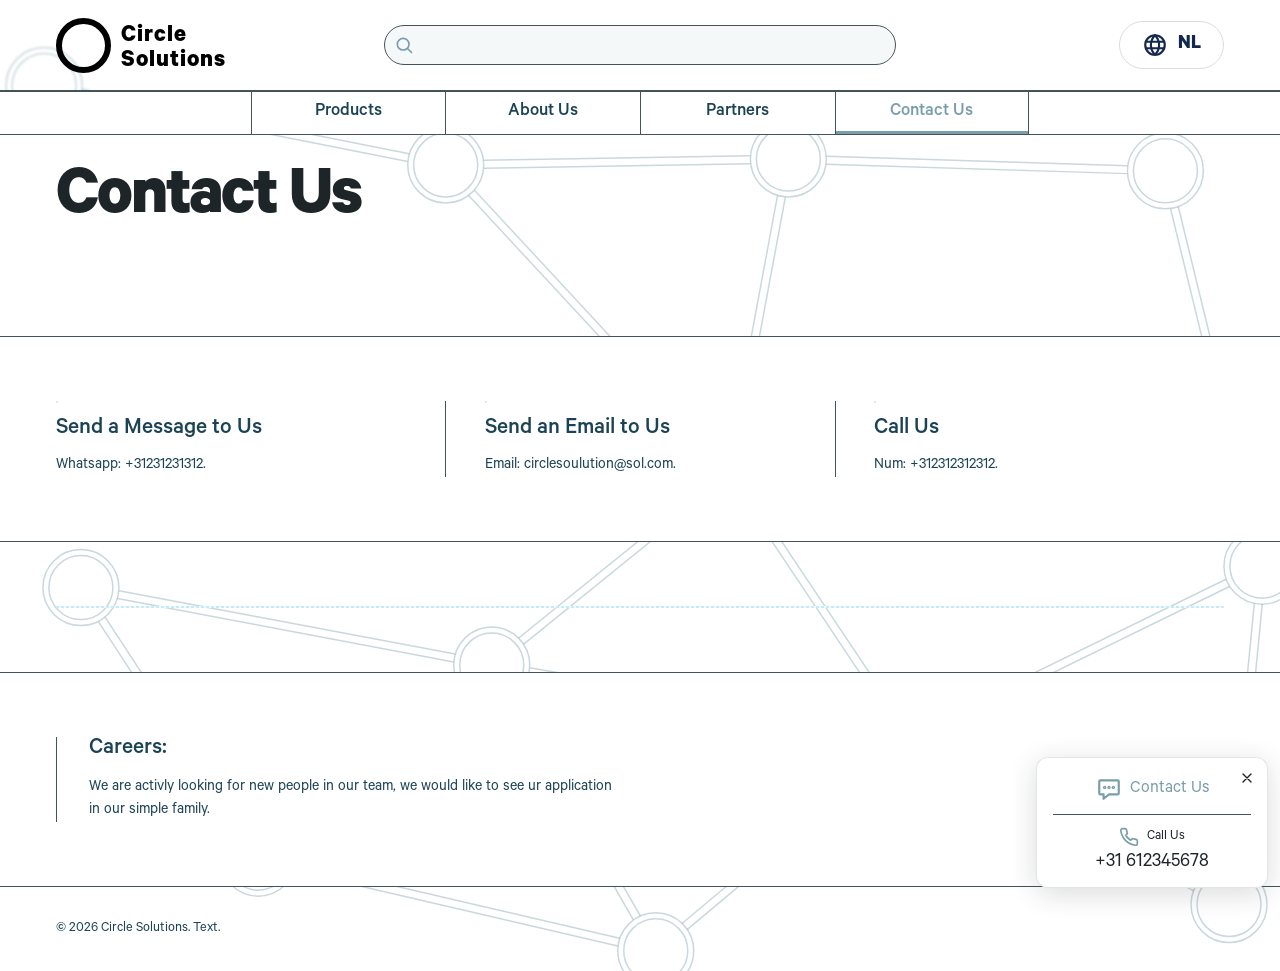
==== contact.html @ 810ad485 "all" ====
<!DOCTYPE html>
<html lang="ru">
<head>
    <meta charset="UTF-8">
    <meta name="viewport" content="width=device-width, initial-scale=1.0">

    <title>Contact Us — Circle Solutions</title>
    <meta name="description" content="Contact Circle Solutions">

    <link rel="icon" href="material/logo/circle.png">
    <link rel="stylesheet" href="style.css">
</head>

<body class="page">
    <canvas id="bg-canvas" class="bg-canvas"></canvas>
    
    <header class="header">

        <div class="container header-container">
            <a href="index.html" class="logo">
                <div class="logo-mark"></div>
                <div class="text-logo">
                    <span>Circle</span>
                    <span>Solutions</span>
                </div>
                <span class="text-logo-short">CS</span>
            </a>
            <form class="search" role="search" action="#" method="get">
                <input type="search" name="q" class="search__input">
                <button type="submit" class="search__btn" aria-label="Search">
                    <svg viewBox="0 0 24 24" fill="none" stroke="currentColor" stroke-width="2" stroke-linecap="round" stroke-linejoin="round" aria-hidden="true">
                        <circle cx="11" cy="11" r="7"></circle>
                        <line x1="16.5" y1="16.5" x2="21" y2="21"></line>
                    </svg>
                </button>
            </form>
            <div class="settings">
                <a href="#" class="lang-btn" aria-label="Language">
                    <svg viewBox="0 0 24 24" fill="none" stroke="currentColor" stroke-width="2" stroke-linecap="round" stroke-linejoin="round" aria-hidden="true">
                        <circle cx="12" cy="12" r="9"></circle>
                        <path d="M3.6 9h16.8M3.6 15h16.8"></path>
                        <path d="M12 3c2.5 2.6 3.8 5.6 3.8 9s-1.3 6.4-3.8 9c-2.5-2.6-3.8-5.6-3.8-9S9.5 5.6 12 3z"></path>
                    </svg>
                    <span>NL</span>
                </a>
            </div>
        </div>

        <hr class="header-line">

        <div class="nav-bar">
            <div class="container nav-container">
                <nav class="nav" id="nav">
                    <a href="products.html" class="is-current" aria-current="page"><span>Products</span></a>
                    <a href="information.html"><span>About Us</span></a>
                    <a href="index.html#reviews"><span>Partners</span></a>
                    <a href="contact.html"><span>Contact Us</span></a>
                </nav>
            </div>
        </div>
    </header>



    <main class="main">

        <section class="band band--title">
            <div class="container">
                <h1>Contact Us</h1>
            </div>
        </section>


        <section class="band contact-us">
            <div class="container contact-grid">

                <a href="#message" class="contact-card">
                    <div class="slot slot--icon"></div>
                    <h2>Send a Message to Us</h2>
                    <p>Whatsapp: +31231231312.</p>
                </a>

                <a href="mailto:info@circlesolutions.com" class="contact-card">
                    <div class="slot slot--icon"></div>
                    <h2>Send an Email to Us</h2>
                    <p>Email: circlesoulution@sol.com.</p>
                </a>

                <a href="tel:+310000000000" class="contact-card">
                    <div class="slot slot--icon"></div>
                    <h2>Call Us</h2>
                    <p>Num: +312312312312.</p>
                </a>

            </div>
        </section>



        <section class="band" id="message">
            <div class="container">
                <div class="slot slot--wide" data-label="Место под контент (форма / карта / баннер)"></div>
            </div>
        </section>


        <section class="band careers">
            <div class="container info-grid">

                <div class="info-col">
                    <h2>Careers:</h2>
                    <p>We are activly looking for new people in our team, we would like to see ur application in our simple family.</p>
                </div>

            </div>
        </section>

    </main>



    <footer class="footer">
        <div class="container">
            <p>© 2026 Circle Solutions. Text.</p>
        </div>
    </footer>

    <script src="script.js"></script>

</body>
</html>
---- style.css ----
@font-face {
    font-family: "Calibre";
    src: url("material/fonts/Calibre-Regular.otf") format("opentype");
    font-weight: 400;
    font-display: swap;
}

@font-face {
    font-family: "Calibre";
    src: url("material/fonts/Calibre-Medium.otf") format("opentype");
    font-weight: 500;
    font-display: swap;
}

@font-face {
    font-family: "Calibre";
    src: url("material/fonts/Calibre-Bold.otf") format("opentype");
    font-weight: 700;
    font-display: swap;
}




* {
    margin: 0;
    padding: 0;
    box-sizing: border-box;
}

html {
    scroll-behavior: smooth;
    font-size: 16px; 
}

body {
    font-family: "Calibre";
    font-weight: 400;
    background: #ffffff;
    color: #6ca2ae;
    line-height: 1;
    overflow-x: hidden;
}

a {
    color: inherit;
    text-decoration: none;
}




:root {
    --container: 1168px;
    --header-height: 10vh;

    --brand: #C7eaf8;         
    --brand-strong: #799dab;  
    --brand-dark: #1c4354;    
    --ink: #1d2529;        
    --line: #455358;
    --slot-bg: #f4f8f9;       
}




.container {
    width: min(var(--container), calc(100% - 40px));
    margin: 0 auto;
}

.section {
    padding: clamp(40px, 6.5vw, 85px) 0;
}




.header {

    width: 100%;
    height: var(--header-height);

    z-index: 100;

    border-bottom: 1px solid var(--border);

    backdrop-filter: blur(1px);
}

.header-line {
    border: none;
    height: 1.5px;
    background-color: #455358;
    width: 100%;
    
}

.header-container {
    height: 100%;
    width: min(var(--container), calc(100% - 40px));


    display: grid;
    grid-template-columns: 1fr auto 1fr;
    align-items: center;

}

.logo {
    
    display: flex;
    align-items: center;
    gap: 10px;
    justify-self: start;
    font-size: clamp(18px, 2.5vw, 25px);
    font-weight: 800;
    letter-spacing: 1px;
}
.text-logo{
    position: relative;
    display: flex;
    flex-direction: column;
    gap: -10px;.search {
    justify-self: center;
    position: relative;
    width: clamp(160px, 28vw, 360px);
}

.search__input {
    width: 100%;
    height: 40px;
    padding: 0 44px 0 16px;

    font-family: inherit;
    font-size: 1rem;
    color: var(--ink);

    border: 1px solid var(--line);
    border-radius: 999px;
    background: var(--slot-bg);
    outline: none;
    transition: border-color 0.2s, box-shadow 0.2s;
}

.search__input::placeholder {
    color: var(--brand);
}

.search__input:focus {
    border-color: var(--brand-strong);
    box-shadow: 0 0 0 3px rgba(108, 162, 174, 0.25);
}

.search__btn {
    position: absolute;
    top: 0;
    right: 4px;
    width: 40px;
    height: 40px;
    display: grid;
    place-items: center;

    border: none;
    background: transparent;
    color: var(--brand-strong);
    cursor: pointer;
}

.search__btn svg {
    width: 20px;
    height: 20px;
}

@media (max-width: 720px) {
    .header-container {
        grid-template-columns: auto 1fr auto;
        gap: 12px;
    }
    .search {
        width: 100%;
    }
}
    top: 5px; 
    color: #000000;

}
.logo-mark {
    width: clamp(38px, 6vw, 55px);
    height: clamp(38px, 6vw, 55px);
    border-radius: 50%;
    border: 6px solid #000000;
    background-color: transparent;
    box-sizing: border-box;
    flex-shrink: 0; 
}
.text-logo-short{
    display: none;
}
.settings {
    top: 0;                
    justify-self: end;
}

.lang-btn {
    display: flex;
    align-items: center;
    gap: 10px;

    padding: 10px 22px;

    font-size: 1.25rem;
    font-weight: 700;
    color: #14284b;         

    border: 1.5px solid #dcdcdc;
    border-radius: 999px;
    background: #ffffff;


}


.lang-btn svg {
    width: 26px;
    height: 26px;
    flex-shrink: 0;
}

.nav-container {
    display: grid;
    grid-template-columns: repeat(12, minmax(0, 1fr));
}

.nav {
    grid-column: 3 / 11;

    display: grid;
    grid-template-columns: repeat(4, 1fr);

    font-size: clamp(15px, 1.5vw, 19px);
    font-weight: 500;
}

.nav a {
    min-height: 42px;

    display: flex;
    align-items: center;
    justify-content: center;

    padding: 8px 18px;

    color: var(--brand-dark);

    border-left: 1px solid var(--line);
}

.nav a:last-child {
    border-right: 1px solid var(--line);
}

.nav a:hover {
    background: var(--surface-soft);
    color: var(--brand-strong);
}

.nav-bar {
    position: relative;
    background-color:#ffffff;
    width: 100%;
    border-bottom: 1.5px solid var(--line);
}
.search {
    justify-self: center;
    position: relative;
    width: clamp(200px, 40vw, 560px);
}

.search__input {
    width: 100%;
    height: 40px;
    padding: 0 44px 0 16px;

    font-family: inherit;
    font-size: 1rem;
    color: var(--ink);

    border: 1px solid var(--line);
    border-radius: 999px;
    background: var(--slot-bg);
    outline: none;
    transition: border-color 0.2s, box-shadow 0.2s;
}


.search__input:focus {
    border-color: var(--brand-strong);
    box-shadow: 0 0 0 3px rgba(108, 162, 174, 0.25);
}

.search__btn {
    position: absolute;
    top: 0;
    left: 10px;
    width: 40px;
    height: 40px;
    display: flex;
    align-items: center;

    border: none;
    background: transparent;
    color: var(--brand-strong);
    cursor: pointer;
}

.search__btn svg {
    width: 20px;
    height: 20px;
}

@media (max-width: 720px) {
    .header-container {
        grid-template-columns: auto 1fr auto;
        gap: 12px;
    }
    .search {
        width: 100%;
    }
}



.contact-image {
    position: relative;
    top: 1px;
    width: clamp(24px, 4vw, 35px);
}
.menu-image {
    position: relative;
    top: 2px;
    left: 3px;
    width: clamp(20px, 10vw, 45px);
}
.lang-image {
    position: relative;
    width: clamp(24px, 4vw, 35px);
}




@media (max-width: 400px) {

    .text-logo{
        display: none;
    }
    .text-logo-short{
        display: flex;
    }
}





h1 {
    font-weight: 700;
    color: var(--ink);
}
h2 {
    font-weight: 500;
    color: var(--brand-dark);
}

p {
    font-size: 1rem;
    line-height: 1.4;
    color: var(--brand-dark);
    max-width: 62ch;
}



.slot {
    position: relative;
    overflow: hidden;

    border: 1px dashed var(--brand);
    border-radius: 10px;
    background-color: var(--slot-bg);

}

.slot > img {
    position: absolute;
    inset: 0;
    width: 100%;
    height: 100%;
    object-fit: cover;
    display: block;
}




.slot--media {
    aspect-ratio: 4 / 3;
}






.call-widget {
    position: fixed;
    right: 12px;
    bottom: 12px;
    z-index: 90;

    width: min(232px, calc(100% - 24px));
    padding: 18px 16px 14px;

    display: flex;
    flex-direction: column;
    align-items: center;
    gap: 12px;

    background: #ffffff;
    border: 1px solid rgba(69, 83, 88, 0.15);
    border-radius: 12px;
    box-shadow: 0 6px 28px rgba(29, 37, 41, 0.16);

    animation: call-widget-in 0.2s ease-out;
}

.call-widget[hidden],
.call-tab[hidden] {
    display: none;
}

.call-widget__close {
    position: absolute;
    top: 6px;
    right: 6px;

    width: 28px;
    height: 28px;
    display: grid;
    place-items: center;

    border: none;
    border-radius: 6px;
    background: transparent;
    color: var(--ink);
    cursor: pointer;
}

.call-widget__close:hover {
    background: var(--slot-bg);
}

.call-widget__close svg {
    width: 16px;
    height: 16px;
}

.call-widget__chat {
    display: flex;
    align-items: center;
    gap: 8px;
    padding: 0 20px;

    font-size: 1.125rem;
    color: var(--brand-strong);
}

.call-widget__chat svg {
    width: 26px;
    height: 26px;
    flex-shrink: 0;
}

.call-widget__chat:hover span {
    text-decoration: underline;
}

.call-widget__call {
    width: 100%;
    padding-top: 12px;

    display: flex;
    flex-direction: column;
    align-items: center;
    gap: 6px;

    border-top: 1px solid var(--line);
}

.call-widget__label {
    display: flex;
    align-items: center;
    gap: 8px;

    font-size: 0.875rem;
    color: var(--ink);
}

.call-widget__label svg {
    width: 20px;
    height: 20px;
    color: var(--brand-strong);
}

.call-widget__number {
    font-size: 1.25rem;
    color: var(--ink);
    white-space: nowrap;
}

.call-widget__note {
    max-width: none;
    font-size: 0.75rem;
    line-height: 1.3;
    text-align: center;
}




.call-tab {
    position: fixed;
    right: 0;
    bottom: 24px;
    z-index: 90;

    width: 44px;
    height: 44px;
    display: grid;
    place-items: center;

    border: 1px solid rgba(69, 83, 88, 0.15);
    border-right: none;
    border-radius: 12px 0 0 12px;
    background: #ffffff;
    color: var(--brand-strong);
    box-shadow: 0 6px 20px rgba(29, 37, 41, 0.14);
    cursor: pointer;

    animation: call-widget-in 0.2s ease-out;
}

.call-tab svg {
    width: 22px;
    height: 22px;
}

@keyframes call-widget-in {
    from { opacity: 0; transform: translateY(8px); }
    to   { opacity: 1; transform: translateY(0); }
}






.stagger {
    display: flex;
    flex-direction: column;
    gap: clamp(20px, 10vw, 36px);
}

.stagger-card {
    width: min(100%, 800px);

    display: grid;
    grid-template-columns: 1fr 1fr;
    align-items: center;
    gap: clamp(16px, 2.5vw, 30px);

    padding: clamp(20px, 2.4vw, 30px);

    border: 1px solid var(--line);
    border-radius: 20px;
    background: #ffffff;

    transition: box-shadow 0.25s, transform 0.25s;
}

.stagger-card:hover {
    transform: translateY(-2px);
    box-shadow: 0 12px 32px rgba(69, 83, 88, 0.12);
}

.stagger-card--left  { margin-right: auto; }
.stagger-card--right { margin-left: auto; }
.stagger-card--centre { 
    margin: 0 auto; 
    width: 100%;
}


.stagger-card--reverse .stagger-card__media {
    order: -1;
}

.stagger-card__text {
    display: flex;
    flex-direction: column;
    gap: 14px;
}

@media (max-width: 720px) {
    .stagger-card {
        width: 100%;
        grid-template-columns: 1fr;
    }

    .stagger-card--reverse .stagger-card__media {
        order: 0;
    }
}




.band {
    padding: clamp(32px, 5vw, 64px) 0;
    border-bottom: 1px solid var(--line);
}

.band:last-child {
    border-bottom: none;
}

.band--title {
    padding: clamp(40px, 6vw, 80px) 0;
}

.band--title h1 {
    margin-bottom: 24px;

    font-size: clamp(2.4rem, 6vw, 4.5rem);
    line-height: 0.95;
    letter-spacing: -0.03em;
}

.band--title p {
    max-width: 760px;

    font-size: clamp(1.05rem, 1.7vw, 1.35rem);
    line-height: 1.45;
}




.contact-grid {
    display: grid;
    grid-template-columns: repeat(3, 1fr);
}

.contact-card {
    display: flex;
    flex-direction: column;
    align-items: flex-start;
    gap: 14px;

    padding: 0 clamp(16px, 3vw, 40px);
    transition: color 0.2s;
}

.contact-card:first-child {
    padding-left: 0;
}

.contact-card + .contact-card {
    border-left: 1px solid var(--line);
}

.contact-card:hover h2 {
    color: var(--brand);
}

.contact-card h2 {
    transition: color 0.2s;
}

@media (max-width: 820px) {
    .contact-grid {
        grid-template-columns: 1fr;
    }

    .contact-card {
        padding: 24px 0;
    }

    .contact-card:first-child {
        padding-top: 0;
    }

    .contact-card:last-child {
        padding-bottom: 0;
    }

    .contact-card + .contact-card {
        border-left: none;
        border-top: 1px solid var(--line);
    }
}




.info-grid {
    display: grid;
    grid-template-columns: 1fr 1fr;
    gap: clamp(20px, 4vw, 60px);
}

.info-col {
    display: flex;
    flex-direction: column;
    gap: 16px;

    padding-left: clamp(16px, 2.5vw, 32px);
    border-left: 1px solid var(--line);
}

@media (max-width: 720px) {
    .info-grid {
        grid-template-columns: 1fr;
    }
}




.footer {
    padding: clamp(20px, 3vw, 32px) 0;
    border-top: 1px solid var(--line);
}

.footer p {
    max-width: none;
    font-size: 0.9rem;
}




@media (prefers-reduced-motion: reduce) {
    html {
        scroll-behavior: auto;
    }

    .stagger-card,
    .contact-card,
    .contact-card h2 {
        transition: none;
    }

    .stagger-card:hover {
        transform: none;
    }

    .call-widget,
    .call-tab {
        animation: none;
    }
}
.reviews h2 {
    margin-bottom: clamp(20px, 3vw, 32px);
}

.reviews__slider {
    --gap: clamp(16px, 2.5vw, 30px);
    --card-w: clamp(260px, 56vw, 620px);   /* ширина центрального отзыва */
    position: relative;
}

.reviews__viewport {
    overflow: hidden;
    padding: 24px 0;
    touch-action: pan-y;
    outline: none;
}

/* Все карточки лежат в одной ячейке сетки и раскладываются через transform */
.reviews__track {
    display: grid;
    list-style: none;
    margin: 0;
    padding: 0;
}

.review {
    grid-area: 1 / 1;
    justify-self: center;
    width: var(--card-w);

    display: flex;
    flex-direction: column;
    justify-content: space-between;
    gap: 28px;

    min-height: clamp(260px, 30vw, 360px);
    padding: clamp(24px, 3.5vw, 48px);

    border: 1px solid var(--line);
    border-radius: 24px;
    background: #ffffff;

    /* --o: позиция относительно центра (-1 слева, 0 центр, 1 справа) */
    transform: translateX(calc(var(--o, 0) * (var(--card-w) + var(--gap)))) scale(0.88);
    opacity: 0.45;
    cursor: pointer;
    transition: transform .5s cubic-bezier(.22, .61, .36, 1), opacity .5s;
}

.review.is-active {
    transform: translateX(0) scale(1);
    opacity: 1;
    cursor: default;
}

.review.is-hidden {
    opacity: 0;
    pointer-events: none;
}

.review.no-anim {
    transition: none;
}

.review__text {
    font-size: clamp(1.125rem, 1.6vw, 1.5rem);
    line-height: 1.5;
}

.review__author {
    display: flex;
    flex-direction: column;
    gap: 6px;
}

.review__company {
    font-size: clamp(1.25rem, 1.8vw, 1.5rem);
    color: var(--brand-strong);
}

.review__role {
    font-size: 1rem;
    color: var(--brand-dark);
}

/* Стрелки поверх карусели */
.reviews__btn {
    position: absolute;
    top: 50%;
    z-index: 2;
    transform: translateY(-50%);

    display: grid;
    place-items: center;
    width: 48px;
    height: 48px;
    border-radius: 50%;
    border: 1px solid var(--line);
    background: #ffffff;
    color: var(--brand-strong);
    cursor: pointer;
    transition: background-color .2s, color .2s;
}
.reviews__btn--prev { left: clamp(4px, 1.5vw, 20px); }
.reviews__btn--next { right: clamp(4px, 1.5vw, 20px); }

.reviews__btn:hover {
    background: var(--brand-strong);
    color: #ffffff;
}
.reviews__btn:focus-visible {
    outline: 2px solid var(--brand-strong);
    outline-offset: 2px;
}

@media (max-width: 640px) {
    .reviews__slider { --card-w: 68vw; }
    .reviews__btn { width: 40px; height: 40px; }
}

@media (prefers-reduced-motion: reduce) {
    .review { transition: none; }
}
.bg-canvas {
    position: absolute; 
    top: 0;
    left: 0;
    width: 100vw;
    height: 100%;       
    z-index: -1;
    display: block;
    pointer-events: none;
}

.page {
    position: relative; 
}

.contact-us{
    background-color: #ffffff;
}

.careers{
    background-color: #ffffff;
}


.about-hero {
    min-height: 0;
    display: block;
}

.about-hero .container {
    padding-top: clamp(40px, 6vw, 80px);
    padding-bottom: clamp(40px, 6vw, 80px);
}

.about-hero h1 {
    bottom: 0;
    margin-bottom: 24px;

    font-size: clamp(2.4rem, 6vw, 4.5rem);
    line-height: 0.95;
    letter-spacing: -0.03em;
}




.about-hero p {
    max-width: 760px;

    font-size: clamp(1.05rem, 1.7vw, 1.35rem);
    line-height: 1.45;
}






.about-statement {
    border-top: 1px solid var(--line);
    border-bottom: 1px solid var(--line);

    background: #ffffff;
}

.about-label {
    display: block;

    margin-bottom: clamp(25px, 4vw, 45px);

    font-size: clamp(1rem, 2vw, 3rem);
    font-weight: 500;
    text-transform: uppercase;
    letter-spacing: 0.12em;

    color: var(--brand-dark);
}

.about-statement p {
    max-width: 1100px;

    font-size: clamp(2rem, 5vw, 3rem);
    line-height: 0.98;
    letter-spacing: -0.025em;

    color: var(--ink);
}



.about-values {
    overflow: hidden;
}

.about-values h2 {
    margin-bottom: clamp(30px, 5vw, 70px);

    font-size: clamp(2rem, 4vw, 4rem);
    line-height: 1;

    color: var(--ink);
}

.about-circles {
    width: 100%;
    overflow: visible;
}

.about-circles svg {
    display: block;

    width: 100%;
    height: auto;

    overflow: visible;
}




.about-circles .vc-co,
.about-circles .vc-ci {
    fill: none;

    stroke: var(--line);

    stroke-width: 2;
}

.about-circles .vc-ci {
    transform: translate(6px, 6px);
}



.about-circles .vc-mask {
    fill: #ffffff;
}




.about-circles .vc-ring {
    fill: none;

    stroke: var(--brand-strong);

    stroke-width: 2;

    transition:
        stroke-width 0.25s ease,
        transform 0.25s ease;
}




.about-circles .vc-title {
    dominant-baseline: middle;
    text-anchor: middle;

    font-family: "Calibre", sans-serif;
    font-size: 38px;
    font-weight: 500;

    fill: var(--ink);

    pointer-events: none;
}



.about-steps {
    list-style: none;

    display: flex;
    flex-direction: column;
}

.about-step {
    background-color: #ffffff;
    display: grid;
    grid-template-columns: clamp(60px, 10vw, 130px) minmax(0, 1fr);

    gap: clamp(20px, 5vw, 80px);

    padding: clamp(30px, 5vw, 65px) 0;

    border-top: 1px solid var(--line);
}

.about-step:last-child {
    border-bottom: 1px solid var(--line);
}

.about-step__num {
    font-size: clamp(1.2rem, 2vw, 1.8rem);
    font-weight: 500;

    color: var(--brand-strong);
}

.about-step h2 {
    margin-bottom: 15px;

    font-size: clamp(2rem, 4vw, 3.5rem);
    line-height: 1;

    color: var(--ink);
}

.about-step p {
    max-width: 65ch;

    font-size: clamp(1rem, 1.4vw, 1.2rem);
    line-height: 1.5;
}




.about-steps {
    --d0: clamp(40px, 6vw, 64px);   /* диаметр первого круга */
    --dd: clamp(6px, 2vw, 20px);    /* насколько каждый следующий круг больше */
    --rail: calc(var(--d0) + 4 * var(--dd));   /* ширина колонки с кругами */
}

.about-step {
    --pad: clamp(30px, 5vw, 65px);
    --n: 4;   /* номер шага (0, 1, 2...) — начиная с 5-го размер не растёт */
    --d: calc(var(--d0) + var(--n) * var(--dd));

    position: relative;
    grid-template-columns: minmax(0, 1fr);   /* номер теперь в круге, колонка под него не нужна */
    padding-left: calc(var(--rail) + clamp(16px, 4vw, 60px));
}

.about-step:nth-child(1) { --n: 0; }
.about-step:nth-child(2) { --n: 1; }
.about-step:nth-child(3) { --n: 2; }
.about-step:nth-child(4) { --n: 3; }

/* круг с номером внутри */
.about-step__num {
    position: absolute;
    z-index: 2;
    top: var(--pad);
    left: calc((var(--rail) - var(--d)) / 2);

    display: grid;
    place-items: center;
    width: var(--d);
    height: var(--d);
    box-sizing: border-box;

    border: 3px solid var(--brand);
    border-radius: 50%;
    background: #ffffff;

    font-size: clamp(0.85rem, calc(var(--d) * 0.34), 1.8rem);
    line-height: 1;
}

.about-step::after {
    content: "";
    position: absolute;
    z-index: 1;
    top: calc(var(--pad) + var(--d));
    bottom: calc(-1 * var(--pad) - 1px);
    left: calc(var(--rail) / 2 - 4px);

    width: 8px;   /* 1.5px + просвет 5px + 1.5px */
    background:
        linear-gradient(var(--brand-strong), var(--brand)) left  / 1.5px 100% no-repeat,
        linear-gradient(var(--brand-strong), var(--brand)) right / 1.5px 100% no-repeat;
}

.about-step:last-child::after {
    display: none;
}




.nav a.is-current {
    color: var(--brand-strong);
    box-shadow: inset 0 -3px 0 var(--brand-strong);
}


.products-hero {
    background: #ffffff;
    border-bottom: 1px solid var(--line);
}

.products-hero .container {
    padding-top: clamp(40px, 6vw, 80px);
    padding-bottom: clamp(40px, 6vw, 80px);
}

.products-hero h1 {
    font-size: clamp(2.4rem, 6vw, 4.5rem);
    line-height: 0.95;
    letter-spacing: -0.03em;
    margin-bottom: 20px;
}

.products-hero p {
    max-width: 760px;
    font-size: clamp(1.05rem, 1.7vw, 1.35rem);
    line-height: 1.45;
}

/* ---------- Главный продукт ---------- */
.flagship {
    background: #ffffff;
    border-bottom: 1px solid var(--line);
}

.flagship__tag {
    display: inline-block;
    margin-bottom: 18px;
    padding: 6px 14px;
    font-size: 0.85rem;
    font-weight: 500;
    letter-spacing: 0.12em;
    text-transform: uppercase;
    color: var(--brand-dark);
    background: var(--brand);
    border-radius: 999px;
}

.flagship__grid {
    display: grid;
    grid-template-columns: 1.1fr 1fr;
    gap: clamp(24px, 4vw, 60px);
    align-items: center;
}

.flagship__title {
    font-size: clamp(3.5rem, 9vw, 7rem);
    line-height: 0.9;
    letter-spacing: -0.04em;
    color: var(--ink);
    margin-bottom: 20px;
}

.flagship__lead {
    font-size: clamp(1.1rem, 1.6vw, 1.4rem);
    line-height: 1.45;
    margin-bottom: 28px;
}

.flagship__points {
    list-style: none;
    display: grid;
    gap: 0;
    margin-bottom: 32px;
}

.flagship__points li {
    display: grid;
    grid-template-columns: 40px 1fr;
    gap: 14px;
    padding: 14px 0;
    border-top: 1px solid var(--line);
    font-size: 1.05rem;
    line-height: 1.4;
    color: var(--brand-dark);
}

.flagship__points li:last-child {
    border-bottom: 1px solid var(--line);
}

.flagship__points b {
    font-weight: 500;
    color: var(--brand-strong);
}

.flagship__media {
    aspect-ratio: 1 / 1;
    border-radius: 20px;
    border: 1px solid var(--line);
}

.btn {
    display: inline-flex;
    align-items: center;
    gap: 10px;
    padding: 14px 30px;
    font-size: 1.1rem;
    font-weight: 500;
    color: #ffffff;
    background: var(--brand-dark);
    border: 1px solid var(--brand-dark);
    border-radius: 999px;
    transition: background-color .2s, color .2s;
}

.btn:hover {
    background: #ffffff;
    color: var(--brand-dark);
}

.btn--ghost {
    background: transparent;
    color: var(--brand-dark);
}

.btn--ghost:hover {
    background: var(--brand-dark);
    color: #ffffff;
}

.flagship__actions {
    display: flex;
    flex-wrap: wrap;
    gap: 14px;
}

@media (max-width: 820px) {
    .flagship__grid {
        grid-template-columns: 1fr;
    }
    .flagship__media {
        order: -1;
        aspect-ratio: 4 / 3;
    }
}


.capabilities {
    background: #ffffff;
}

.capabilities__head h2 {
    font-size: clamp(2rem, 4vw, 3.5rem);
    line-height: 1;
    color: var(--ink);
    margin-bottom: 16px;
}

.capabilities__head p {
    max-width: 780px;
    font-size: clamp(1rem, 1.4vw, 1.2rem);
    line-height: 1.5;
    margin-bottom: clamp(28px, 4vw, 56px);
}

.cap-grid {
    display: grid;
    grid-template-columns: repeat(4, 1fr);
    gap: clamp(16px, 2.5vw, 36px);
    align-items: start;
}

.cap {
    border-bottom: 4px solid var(--ink);
}

.cap__icon {
    width: 56px;
    height: 56px;
    margin-bottom: 22px;
    color: var(--ink);
}

.cap__icon svg {
    width: 100%;
    height: 100%;
}

.cap summary {
    display: flex;
    align-items: flex-start;
    justify-content: space-between;
    gap: 12px;
    min-height: 3.6em;
    padding-bottom: 18px;
    list-style: none;
    cursor: pointer;

    font-size: clamp(1.3rem, 2vw, 1.75rem);
    font-weight: 700;
    line-height: 1.15;
    color: var(--ink);
}

.cap summary::-webkit-details-marker {
    display: none;
}

.cap summary svg {
    flex-shrink: 0;
    width: 22px;
    height: 22px;
    margin-top: 6px;
    transition: transform .25s;
}

.cap details[open] summary svg {
    transform: rotate(180deg);
}

.cap summary:focus-visible {
    outline: 2px solid var(--brand-strong);
    outline-offset: 4px;
}

.cap__body {
    padding-bottom: 22px;
}

.cap__body p {
    margin-bottom: 14px;
    font-size: 1rem;
    line-height: 1.5;
}

.cap__body ul {
    list-style: none;
    display: grid;
    gap: 8px;
}

.cap__body li {
    position: relative;
    padding-left: 18px;
    font-size: 1rem;
    line-height: 1.4;
    color: var(--brand-dark);
}

.cap__body li::before {
    content: "";
    position: absolute;
    left: 0;
    top: 0.45em;
    width: 8px;
    height: 8px;
    border-radius: 50%;
    border: 2px solid var(--brand-strong);
}

@media (max-width: 1000px) {
    .cap-grid {
        grid-template-columns: repeat(2, 1fr);
    }
}

@media (max-width: 560px) {
    .cap-grid {
        grid-template-columns: 1fr;
    }
    .cap summary {
        min-height: 0;
    }
}


.process {
    background: #ffffff;
    border-top: 1px solid var(--line);
}

.process h2 {
    font-size: clamp(2rem, 4vw, 3.5rem);
    line-height: 1;
    color: var(--ink);
    margin-bottom: clamp(24px, 4vw, 48px);
}

.process__list {
    list-style: none;
    display: grid;
    grid-template-columns: repeat(4, 1fr);
}

.process__item {
    padding: 0 clamp(14px, 2.5vw, 32px);
    border-left: 1px solid var(--line);
}

.process__item:first-child {
    padding-left: 0;
    border-left: none;
}

.process__num {
    display: block;
    margin-bottom: 12px;
    font-size: 1.4rem;
    font-weight: 500;
    color: var(--brand-strong);
}

.process__item h3 {
    margin-bottom: 10px;
    font-size: 1.4rem;
    font-weight: 500;
    color: var(--ink);
}

.process__item p {
    font-size: 1rem;
    line-height: 1.45;
}

@media (max-width: 820px) {
    .process__list {
        grid-template-columns: 1fr 1fr;
        row-gap: 32px;
    }
    .process__item:nth-child(odd) {
        padding-left: 0;
        border-left: none;
    }
}

@media (max-width: 480px) {
    .process__list {
        grid-template-columns: 1fr;
    }
    .process__item {
        padding: 0;
        border-left: none;
    }
}

/* ---------- CTA ---------- */
.cta {
    background: #ffffff;
    border-top: 1px solid var(--line);
    text-align: center;
}

.cta h2 {
    margin-bottom: 16px;
    font-size: clamp(2rem, 4.5vw, 4rem);
    line-height: 1;
    letter-spacing: -0.02em;
    color: var(--ink);
}

.cta p {
    margin: 0 auto 28px;
    font-size: clamp(1rem, 1.5vw, 1.25rem);
}
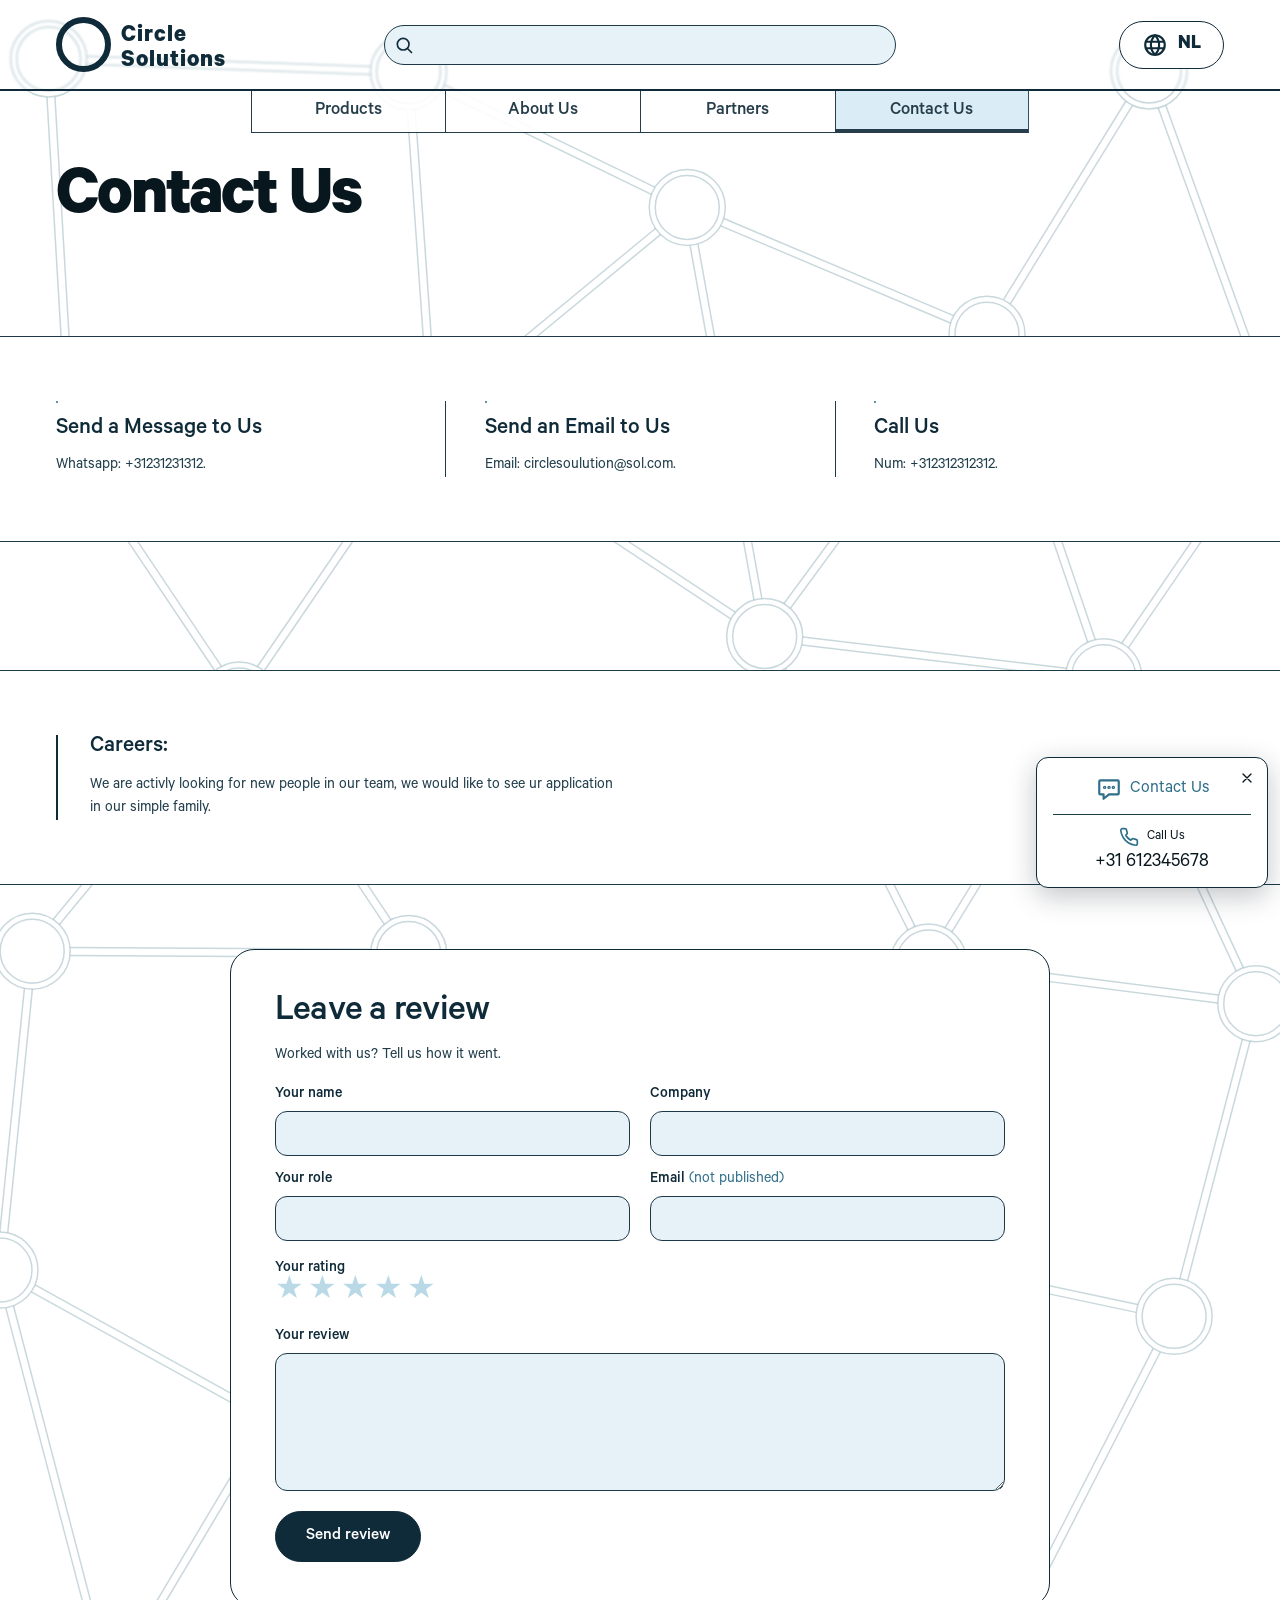
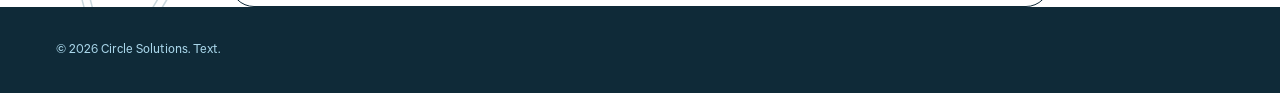
==== commit 4406e27a: "123" ====
--- a/contact.html
+++ b/contact.html
@@ -97,9 +97,9 @@
 
 
 
-        <section class="band" id="message">
+        <section class="band">
             <div class="container">
-                <div class="slot slot--wide" data-label="Место под контент (форма / карта / баннер)"></div>
+
             </div>
         </section>
 
@@ -114,7 +114,53 @@
 
             </div>
         </section>
+        <form class="review-form" id="review-form" action="#" method="post" novalidate>
+                        <h2 class="review-form__title" id="review-form-title">Leave a review</h2>
+                        <p class="review-form__lead">Worked with us? Tell us how it went.</p>
 
+                        <div class="review-form__grid">
+                            <div class="field">
+                                <label class="field__label" for="rf-name">Your name</label>
+                                <input class="field__input" type="text" id="rf-name" name="name" autocomplete="name" required>
+                            </div>
+
+                            <div class="field">
+                                <label class="field__label" for="rf-company">Company</label>
+                                <input class="field__input" type="text" id="rf-company" name="company" autocomplete="organization">
+                            </div>
+
+                            <div class="field">
+                                <label class="field__label" for="rf-role">Your role</label>
+                                <input class="field__input" type="text" id="rf-role" name="role" autocomplete="organization-title">
+                            </div>
+
+                            <div class="field">
+                                <label class="field__label" for="rf-email">Email <span class="field__hint">(not published)</span></label>
+                                <input class="field__input" type="email" id="rf-email" name="email" autocomplete="email">
+                            </div>
+                        </div>
+
+                        <fieldset class="rating">
+                            <legend class="field__label">Your rating</legend>
+                            <div class="rating__stars">
+                                <input type="radio" id="rf-star5" name="rating" value="5"><label for="rf-star5" title="5" aria-label="5 stars">★</label>
+                                <input type="radio" id="rf-star4" name="rating" value="4"><label for="rf-star4" title="4" aria-label="4 stars">★</label>
+                                <input type="radio" id="rf-star3" name="rating" value="3"><label for="rf-star3" title="3" aria-label="3 stars">★</label>
+                                <input type="radio" id="rf-star2" name="rating" value="2"><label for="rf-star2" title="2" aria-label="2 stars">★</label>
+                                <input type="radio" id="rf-star1" name="rating" value="1"><label for="rf-star1" title="1" aria-label="1 star">★</label>
+                            </div>
+                        </fieldset>
+
+                        <div class="field">
+                            <label class="field__label" for="rf-text">Your review</label>
+                            <textarea class="field__input field__input--area" id="rf-text" name="text" rows="5" maxlength="600" required></textarea>
+                        </div>
+
+                        <div class="review-form__footer">
+                            <button class="btn" type="submit">Send review</button>
+                            <p class="review-form__status" id="review-form-status" role="status" aria-live="polite"></p>
+                        </div>
+        </form>
     </main>
 
 
--- a/style.css
+++ b/style.css
@@ -20,6 +20,22 @@
 }
 
 
+/* ---------- Palette: soft blues + deep navy ---------- */
+:root {
+    --container: 1168px;
+    --header-height: 10vh;
+
+    --brand: #a9d6ea;          /* soft blue (accents, fills) */
+    --brand-strong: #2f6f8a;   /* mid blue (links, icons, highlights) */
+    --brand-dark: #0f2a38;     /* deep navy (headings, buttons, dark blocks) */
+    --ink: #08161e;            /* near-black navy (main text) */
+    --text: #1f3c4a;           /* body text */
+    --line: #1c3a4a;           /* borders */
+    --line-soft: #b9d9e7;      /* light dividers */
+    --slot-bg: #e6f2f8;        /* soft blue backgrounds */
+    --surface-soft: #d6eaf4;
+    --border: #1c3a4a;
+}
 
 
 * {
@@ -30,14 +46,14 @@
 
 html {
     scroll-behavior: smooth;
-    font-size: 16px; 
+    font-size: 16px;
 }
 
 body {
     font-family: "Calibre";
     font-weight: 400;
     background: #ffffff;
-    color: #6ca2ae;
+    color: var(--text);
     line-height: 1;
     overflow-x: hidden;
 }
@@ -48,23 +64,6 @@
 }
 
 
-
-
-:root {
-    --container: 1168px;
-    --header-height: 10vh;
-
-    --brand: #C7eaf8;         
-    --brand-strong: #799dab;  
-    --brand-dark: #1c4354;    
-    --ink: #1d2529;        
-    --line: #455358;
-    --slot-bg: #f4f8f9;       
-}
-
-
-
-
 .container {
     width: min(var(--container), calc(100% - 40px));
     margin: 0 auto;
@@ -75,41 +74,33 @@
 }
 
 
-
-
+/* ---------- Header ---------- */
 .header {
-
     width: 100%;
     height: var(--header-height);
-
     z-index: 100;
-
     border-bottom: 1px solid var(--border);
-
     backdrop-filter: blur(1px);
 }
 
 .header-line {
+    position: relative;
     border: none;
-    height: 1.5px;
-    background-color: #455358;
+    height: 2px;
+    background-color: var(--brand-dark);
     width: 100%;
-    
 }
 
 .header-container {
     height: 100%;
     width: min(var(--container), calc(100% - 40px));
 
-
     display: grid;
     grid-template-columns: 1fr auto 1fr;
     align-items: center;
-
 }
 
 .logo {
-    
     display: flex;
     align-items: center;
     gap: 10px;
@@ -118,88 +109,31 @@
     font-weight: 800;
     letter-spacing: 1px;
 }
-.text-logo{
+
+.text-logo {
     position: relative;
+    top: 5px;
     display: flex;
     flex-direction: column;
-    gap: -10px;.search {
-    justify-self: center;
-    position: relative;
-    width: clamp(160px, 28vw, 360px);
-}
-
-.search__input {
-    width: 100%;
-    height: 40px;
-    padding: 0 44px 0 16px;
-
-    font-family: inherit;
-    font-size: 1rem;
-    color: var(--ink);
-
-    border: 1px solid var(--line);
-    border-radius: 999px;
-    background: var(--slot-bg);
-    outline: none;
-    transition: border-color 0.2s, box-shadow 0.2s;
-}
-
-.search__input::placeholder {
-    color: var(--brand);
-}
-
-.search__input:focus {
-    border-color: var(--brand-strong);
-    box-shadow: 0 0 0 3px rgba(108, 162, 174, 0.25);
-}
-
-.search__btn {
-    position: absolute;
-    top: 0;
-    right: 4px;
-    width: 40px;
-    height: 40px;
-    display: grid;
-    place-items: center;
-
-    border: none;
-    background: transparent;
-    color: var(--brand-strong);
-    cursor: pointer;
-}
-
-.search__btn svg {
-    width: 20px;
-    height: 20px;
-}
-
-@media (max-width: 720px) {
-    .header-container {
-        grid-template-columns: auto 1fr auto;
-        gap: 12px;
-    }
-    .search {
-        width: 100%;
-    }
-}
-    top: 5px; 
-    color: #000000;
-
-}
+    color: var(--brand-dark);
+}
+
 .logo-mark {
     width: clamp(38px, 6vw, 55px);
     height: clamp(38px, 6vw, 55px);
     border-radius: 50%;
-    border: 6px solid #000000;
+    border: 6px solid var(--brand-dark);
     background-color: transparent;
     box-sizing: border-box;
-    flex-shrink: 0; 
-}
-.text-logo-short{
+    flex-shrink: 0;
+}
+
+.text-logo-short {
     display: none;
 }
+
 .settings {
-    top: 0;                
+    top: 0;
     justify-self: end;
 }
 
@@ -212,15 +146,18 @@
 
     font-size: 1.25rem;
     font-weight: 700;
-    color: #14284b;         
-
-    border: 1.5px solid #dcdcdc;
+    color: var(--brand-dark);
+
+    border: 1.5px solid var(--brand-dark);
     border-radius: 999px;
     background: #ffffff;
-
-
-}
-
+    transition: background-color .2s, color .2s;
+}
+
+.lang-btn:hover {
+    background: var(--brand-dark);
+    color: #ffffff;
+}
 
 .lang-btn svg {
     width: 26px;
@@ -228,6 +165,8 @@
     flex-shrink: 0;
 }
 
+
+/* ---------- Navigation ---------- */
 .nav-container {
     display: grid;
     grid-template-columns: repeat(12, minmax(0, 1fr));
@@ -245,16 +184,20 @@
 
 .nav a {
     min-height: 42px;
-
+ 
     display: flex;
     align-items: center;
     justify-content: center;
-
-    padding: 8px 18px;
-
+ 
+    padding: 8px clamp(20px, 3vw, 44px);
+ 
     color: var(--brand-dark);
-
-    border-left: 1px solid var(--line);
+ 
+    border-bottom: 1.5px solid var(--brand-dark);
+    border-left: 1.5px solid var(--brand-dark);
+    transition: background-color .2s, color .2s;
+    background-color: #ffffff;
+    opacity: 0.9;
 }
 
 .nav a:last-child {
@@ -262,16 +205,18 @@
 }
 
 .nav a:hover {
+    background: var(--brand-dark);
+    color: var(--brand);
+}
+
+.nav a.is-current {
+    color: var(--brand-dark);
     background: var(--surface-soft);
-    color: var(--brand-strong);
-}
-
-.nav-bar {
-    position: relative;
-    background-color:#ffffff;
-    width: 100%;
-    border-bottom: 1.5px solid var(--line);
-}
+    box-shadow: inset 0 -3px 0 var(--brand-dark);
+}
+
+
+/* ---------- Search ---------- */
 .search {
     justify-self: center;
     position: relative;
@@ -281,23 +226,27 @@
 .search__input {
     width: 100%;
     height: 40px;
-    padding: 0 44px 0 16px;
+    padding: 0 16px 0 46px;
 
     font-family: inherit;
     font-size: 1rem;
     color: var(--ink);
 
-    border: 1px solid var(--line);
+    border: 1.5px solid var(--line);
     border-radius: 999px;
     background: var(--slot-bg);
     outline: none;
-    transition: border-color 0.2s, box-shadow 0.2s;
-}
-
+    transition: border-color 0.2s, box-shadow 0.2s, background-color 0.2s;
+}
+
+.search__input::placeholder {
+    color: var(--brand-strong);
+}
 
 .search__input:focus {
-    border-color: var(--brand-strong);
-    box-shadow: 0 0 0 3px rgba(108, 162, 174, 0.25);
+    background: #ffffff;
+    border-color: var(--brand-dark);
+    box-shadow: 0 0 0 3px rgba(47, 111, 138, 0.3);
 }
 
 .search__btn {
@@ -311,7 +260,7 @@
 
     border: none;
     background: transparent;
-    color: var(--brand-strong);
+    color: var(--brand-dark);
     cursor: pointer;
 }
 
@@ -332,39 +281,17 @@
 
 
 
-.contact-image {
-    position: relative;
-    top: 1px;
-    width: clamp(24px, 4vw, 35px);
-}
-.menu-image {
-    position: relative;
-    top: 2px;
-    left: 3px;
-    width: clamp(20px, 10vw, 45px);
-}
-.lang-image {
-    position: relative;
-    width: clamp(24px, 4vw, 35px);
-}
-
-
-
-
 @media (max-width: 400px) {
-
-    .text-logo{
+    .text-logo {
         display: none;
     }
-    .text-logo-short{
+    .text-logo-short {
         display: flex;
     }
 }
 
 
-
-
-
+/* ---------- Typography ---------- */
 h1 {
     font-weight: 700;
     color: var(--ink);
@@ -377,20 +304,19 @@
 p {
     font-size: 1rem;
     line-height: 1.4;
-    color: var(--brand-dark);
+    color: var(--text);
     max-width: 62ch;
 }
 
 
-
+/* ---------- Image slots ---------- */
 .slot {
     position: relative;
     overflow: hidden;
 
-    border: 1px dashed var(--brand);
+    border: 1.5px dashed var(--brand-strong);
     border-radius: 10px;
     background-color: var(--slot-bg);
-
 }
 
 .slot > img {
@@ -402,18 +328,12 @@
     display: block;
 }
 
-
-
-
 .slot--media {
     aspect-ratio: 4 / 3;
 }
 
 
-
-
-
-
+/* ---------- Call widget ---------- */
 .call-widget {
     position: fixed;
     right: 12px;
@@ -429,9 +349,9 @@
     gap: 12px;
 
     background: #ffffff;
-    border: 1px solid rgba(69, 83, 88, 0.15);
+    border: 1.5px solid var(--brand-dark);
     border-radius: 12px;
-    box-shadow: 0 6px 28px rgba(29, 37, 41, 0.16);
+    box-shadow: 0 8px 28px rgba(8, 22, 30, 0.25);
 
     animation: call-widget-in 0.2s ease-out;
 }
@@ -459,7 +379,7 @@
 }
 
 .call-widget__close:hover {
-    background: var(--slot-bg);
+    background: var(--surface-soft);
 }
 
 .call-widget__close svg {
@@ -527,9 +447,6 @@
     text-align: center;
 }
 
-
-
-
 .call-tab {
     position: fixed;
     right: 0;
@@ -541,12 +458,12 @@
     display: grid;
     place-items: center;
 
-    border: 1px solid rgba(69, 83, 88, 0.15);
+    border: 1.5px solid var(--brand-dark);
     border-right: none;
     border-radius: 12px 0 0 12px;
-    background: #ffffff;
-    color: var(--brand-strong);
-    box-shadow: 0 6px 20px rgba(29, 37, 41, 0.14);
+    background: var(--brand-dark);
+    color: var(--brand);
+    box-shadow: 0 6px 20px rgba(8, 22, 30, 0.25);
     cursor: pointer;
 
     animation: call-widget-in 0.2s ease-out;
@@ -563,9 +480,10 @@
 }
 
 
-
-
-
+/* ---------- Staggered cards ---------- */
+.container.stagger {
+    width: min(1560px, calc(100% - 120px));
+}
 
 .stagger {
     display: flex;
@@ -574,16 +492,16 @@
 }
 
 .stagger-card {
-    width: min(100%, 800px);
+    width: min(100%, 1120px);
 
     display: grid;
     grid-template-columns: 1fr 1fr;
     align-items: center;
-    gap: clamp(16px, 2.5vw, 30px);
-
-    padding: clamp(20px, 2.4vw, 30px);
-
-    border: 1px solid var(--line);
+    gap: clamp(20px, 3.5vw, 48px);
+
+    padding: clamp(24px, 3.4vw, 44px);
+
+    border: 1.5px solid var(--brand-dark);
     border-radius: 20px;
     background: #ffffff;
 
@@ -592,16 +510,15 @@
 
 .stagger-card:hover {
     transform: translateY(-2px);
-    box-shadow: 0 12px 32px rgba(69, 83, 88, 0.12);
+    box-shadow: 8px 8px 0 var(--brand);
 }
 
 .stagger-card--left  { margin-right: auto; }
 .stagger-card--right { margin-left: auto; }
-.stagger-card--centre { 
-    margin: 0 auto; 
+.stagger-card--centre {
+    margin: 0 auto;
     width: 100%;
 }
-
 
 .stagger-card--reverse .stagger-card__media {
     order: -1;
@@ -610,7 +527,19 @@
 .stagger-card__text {
     display: flex;
     flex-direction: column;
-    gap: 14px;
+    gap: 18px;
+}
+
+.stagger-card__text h1,
+.stagger-card__text h2 {
+    font-size: clamp(2rem, 4vw, 3.25rem);
+    line-height: 1;
+    letter-spacing: -0.02em;
+}
+
+.stagger-card__text p {
+    font-size: clamp(1.05rem, 1.5vw, 1.3rem);
+    line-height: 1.45;
 }
 
 @media (max-width: 720px) {
@@ -625,8 +554,7 @@
 }
 
 
-
-
+/* ---------- Bands ---------- */
 .band {
     padding: clamp(32px, 5vw, 64px) 0;
     border-bottom: 1px solid var(--line);
@@ -656,8 +584,7 @@
 }
 
 
-
-
+/* ---------- Contact ---------- */
 .contact-grid {
     display: grid;
     grid-template-columns: repeat(3, 1fr);
@@ -682,7 +609,7 @@
 }
 
 .contact-card:hover h2 {
-    color: var(--brand);
+    color: var(--brand-strong);
 }
 
 .contact-card h2 {
@@ -713,8 +640,7 @@
 }
 
 
-
-
+/* ---------- Info ---------- */
 .info-grid {
     display: grid;
     grid-template-columns: 1fr 1fr;
@@ -727,7 +653,7 @@
     gap: 16px;
 
     padding-left: clamp(16px, 2.5vw, 32px);
-    border-left: 1px solid var(--line);
+    border-left: 2px solid var(--brand-dark);
 }
 
 @media (max-width: 720px) {
@@ -737,19 +663,18 @@
 }
 
 
-
-
+/* ---------- Footer (dark) ---------- */
 .footer {
     padding: clamp(20px, 3vw, 32px) 0;
-    border-top: 1px solid var(--line);
+    background: var(--brand-dark);
+    border-top: 2px solid var(--brand-dark);
 }
 
 .footer p {
     max-width: none;
     font-size: 0.9rem;
-}
-
-
+    color: var(--brand);
+}
 
 
 @media (prefers-reduced-motion: reduce) {
@@ -772,13 +697,16 @@
         animation: none;
     }
 }
+
+
+/* ---------- Reviews ---------- */
 .reviews h2 {
     margin-bottom: clamp(20px, 3vw, 32px);
 }
 
 .reviews__slider {
     --gap: clamp(16px, 2.5vw, 30px);
-    --card-w: clamp(260px, 56vw, 620px);   /* ширина центрального отзыва */
+    --card-w: clamp(260px, 56vw, 620px);   /* width of the central review */
     position: relative;
 }
 
@@ -789,7 +717,7 @@
     outline: none;
 }
 
-/* Все карточки лежат в одной ячейке сетки и раскладываются через transform */
+/* All cards share one grid cell and are laid out with transform */
 .reviews__track {
     display: grid;
     list-style: none;
@@ -810,21 +738,27 @@
     min-height: clamp(260px, 30vw, 360px);
     padding: clamp(24px, 3.5vw, 48px);
 
-    border: 1px solid var(--line);
+    border: 1.5px solid var(--brand-dark);
     border-radius: 24px;
     background: #ffffff;
-
-    /* --o: позиция относительно центра (-1 слева, 0 центр, 1 справа) */
+    color: var(--ink);
+
+    /* --o: position relative to center (-1 left, 0 center, 1 right) */
     transform: translateX(calc(var(--o, 0) * (var(--card-w) + var(--gap)))) scale(0.88);
-    opacity: 0.45;
+    opacity: 0.5;
     cursor: pointer;
-    transition: transform .5s cubic-bezier(.22, .61, .36, 1), opacity .5s;
-}
-
+    transition: transform .5s cubic-bezier(.22, .61, .36, 1), opacity .5s,
+                background-color .5s, color .5s;
+}
+
+/* Active review is the dark accent card */
 .review.is-active {
     transform: translateX(0) scale(1);
     opacity: 1;
     cursor: default;
+    background: var(--brand-dark);
+    border-color: var(--brand-dark);
+    box-shadow: 10px 10px 0 var(--brand);
 }
 
 .review.is-hidden {
@@ -839,6 +773,7 @@
 .review__text {
     font-size: clamp(1.125rem, 1.6vw, 1.5rem);
     line-height: 1.5;
+    color: var(--ink);
 }
 
 .review__author {
@@ -854,10 +789,20 @@
 
 .review__role {
     font-size: 1rem;
-    color: var(--brand-dark);
-}
-
-/* Стрелки поверх карусели */
+    color: var(--text);
+}
+
+.review.is-active .review__text {
+    color: #ffffff;
+}
+.review.is-active .review__company {
+    color: var(--brand);
+}
+.review.is-active .review__role {
+    color: #d3e9f3;
+}
+
+/* Arrows over the carousel */
 .reviews__btn {
     position: absolute;
     top: 50%;
@@ -869,9 +814,9 @@
     width: 48px;
     height: 48px;
     border-radius: 50%;
-    border: 1px solid var(--line);
+    border: 1.5px solid var(--brand-dark);
     background: #ffffff;
-    color: var(--brand-strong);
+    color: var(--brand-dark);
     cursor: pointer;
     transition: background-color .2s, color .2s;
 }
@@ -879,8 +824,8 @@
 .reviews__btn--next { right: clamp(4px, 1.5vw, 20px); }
 
 .reviews__btn:hover {
-    background: var(--brand-strong);
-    color: #ffffff;
+    background: var(--brand-dark);
+    color: var(--brand);
 }
 .reviews__btn:focus-visible {
     outline: 2px solid var(--brand-strong);
@@ -895,30 +840,179 @@
 @media (prefers-reduced-motion: reduce) {
     .review { transition: none; }
 }
+
+.review-form {
+    width: min(100%, 820px);
+    margin: clamp(32px, 5vw, 64px) auto 0;
+    padding: clamp(24px, 3.5vw, 44px);
+ 
+    display: flex;
+    flex-direction: column;
+    gap: 20px;
+ 
+    border: 1.5px solid var(--brand-dark);
+    border-radius: 24px;
+    background: #ffffff;
+}
+ 
+.review-form__title {
+    margin: 0;
+    font-size: clamp(1.75rem, 3vw, 2.5rem);
+    line-height: 1;
+    letter-spacing: -0.02em;
+}
+ 
+.review-form__lead {
+    margin-top: -8px;
+}
+ 
+.review-form__grid {
+    display: grid;
+    grid-template-columns: 1fr 1fr;
+    gap: 16px 20px;
+}
+ 
+.field {
+    display: flex;
+    flex-direction: column;
+    gap: 8px;
+}
+ 
+.field__label {
+    font-size: 1rem;
+    font-weight: 500;
+    color: var(--brand-dark);
+}
+ 
+.field__hint {
+    font-weight: 400;
+    color: var(--brand-strong);
+}
+ 
+.field__input {
+    width: 100%;
+    padding: 12px 16px;
+ 
+    font-family: inherit;
+    font-size: 1rem;
+    color: var(--ink);
+ 
+    border: 1.5px solid var(--line);
+    border-radius: 12px;
+    background: var(--slot-bg);
+    outline: none;
+    transition: border-color .2s, box-shadow .2s, background-color .2s;
+}
+ 
+.field__input:focus {
+    background: #ffffff;
+    border-color: var(--brand-dark);
+    box-shadow: 0 0 0 3px rgba(47, 111, 138, 0.3);
+}
+ 
+.field__input--area {
+    min-height: 130px;
+    line-height: 1.4;
+    resize: vertical;
+}
+ 
+/* Star rating (CSS only; stars are in reverse DOM order) */
+.rating {
+    border: none;
+    display: flex;
+    flex-direction: column;
+    gap: 6px;
+}
+ 
+.rating__stars {
+    display: inline-flex;
+    flex-direction: row-reverse;
+    justify-content: flex-end;
+    gap: 4px;
+}
+ 
+.rating__stars input {
+    position: absolute;
+    opacity: 0;
+    pointer-events: none;
+}
+ 
+.rating__stars label {
+    font-size: 2rem;
+    line-height: 1;
+    color: var(--line-soft);
+    cursor: pointer;
+    transition: color .15s, transform .15s;
+}
+ 
+.rating__stars label:hover,
+.rating__stars label:hover ~ label,
+.rating__stars input:checked ~ label {
+    color: var(--brand-strong);
+}
+ 
+.rating__stars label:hover {
+    transform: scale(1.1);
+}
+ 
+.rating__stars input:focus-visible + label {
+    outline: 2px solid var(--brand-strong);
+    outline-offset: 2px;
+    border-radius: 4px;
+}
+ 
+.review-form__footer {
+    display: flex;
+    flex-wrap: wrap;
+    align-items: center;
+    gap: 16px;
+}
+ 
+.review-form .btn {
+    font-family: inherit;
+    cursor: pointer;
+}
+ 
+.review-form__status {
+    max-width: none;
+    font-size: 1rem;
+}
+ 
+.review-form__status.is-ok    { color: var(--brand-strong); }
+.review-form__status.is-error { color: #b3261e; }
+ 
+@media (max-width: 640px) {
+    .review-form__grid {
+        grid-template-columns: 1fr;
+    }
+}
+
+/* ---------- Background canvas / page ---------- */
 .bg-canvas {
-    position: absolute; 
+    position: absolute;
     top: 0;
     left: 0;
     width: 100vw;
-    height: 100%;       
+    height: 100%;
     z-index: -1;
     display: block;
     pointer-events: none;
 }
 
 .page {
-    position: relative; 
-}
-
-.contact-us{
+    position: relative;
+}
+
+.contact-us {
     background-color: #ffffff;
 }
 
-.careers{
+.careers {
     background-color: #ffffff;
 }
 
 
+/* ---------- About ---------- */
 .about-hero {
     min-height: 0;
     display: block;
@@ -938,9 +1032,6 @@
     letter-spacing: -0.03em;
 }
 
-
-
-
 .about-hero p {
     max-width: 760px;
 
@@ -949,15 +1040,11 @@
 }
 
 
-
-
-
-
 .about-statement {
-    border-top: 1px solid var(--line);
-    border-bottom: 1px solid var(--line);
-
-    background: #ffffff;
+    border-top: 2px solid var(--brand-dark);
+    border-bottom: 2px solid var(--brand-dark);
+
+    background: var(--slot-bg);
 }
 
 .about-label {
@@ -970,7 +1057,7 @@
     text-transform: uppercase;
     letter-spacing: 0.12em;
 
-    color: var(--brand-dark);
+    color: var(--brand-strong);
 }
 
 .about-statement p {
@@ -984,7 +1071,6 @@
 }
 
 
-
 .about-values {
     overflow: hidden;
 }
@@ -1012,15 +1098,10 @@
     overflow: visible;
 }
 
-
-
-
 .about-circles .vc-co,
 .about-circles .vc-ci {
     fill: none;
-
-    stroke: var(--line);
-
+    stroke: var(--brand-dark);
     stroke-width: 2;
 }
 
@@ -1028,30 +1109,20 @@
     transform: translate(6px, 6px);
 }
 
-
-
 .about-circles .vc-mask {
     fill: #ffffff;
 }
 
-
-
-
 .about-circles .vc-ring {
     fill: none;
-
     stroke: var(--brand-strong);
-
-    stroke-width: 2;
+    stroke-width: 3;
 
     transition:
         stroke-width 0.25s ease,
         transform 0.25s ease;
 }
 
-
-
-
 .about-circles .vc-title {
     dominant-baseline: middle;
     text-anchor: middle;
@@ -1066,7 +1137,6 @@
 }
 
 
-
 .about-steps {
     list-style: none;
 
@@ -1083,18 +1153,18 @@
 
     padding: clamp(30px, 5vw, 65px) 0;
 
-    border-top: 1px solid var(--line);
+    border-top: 1.5px solid var(--brand-dark);
 }
 
 .about-step:last-child {
-    border-bottom: 1px solid var(--line);
+    border-bottom: 1.5px solid var(--brand-dark);
 }
 
 .about-step__num {
     font-size: clamp(1.2rem, 2vw, 1.8rem);
     font-weight: 500;
 
-    color: var(--brand-strong);
+    color: var(--brand-dark);
 }
 
 .about-step h2 {
@@ -1114,21 +1184,19 @@
 }
 
 
-
-
 .about-steps {
-    --d0: clamp(40px, 6vw, 64px);   /* диаметр первого круга */
-    --dd: clamp(6px, 2vw, 20px);    /* насколько каждый следующий круг больше */
-    --rail: calc(var(--d0) + 4 * var(--dd));   /* ширина колонки с кругами */
+    --d0: clamp(40px, 6vw, 64px);   /* diameter of the first circle */
+    --dd: clamp(6px, 2vw, 20px);    /* growth of each next circle */
+    --rail: calc(var(--d0) + 4 * var(--dd));   /* width of the circles column */
 }
 
 .about-step {
     --pad: clamp(30px, 5vw, 65px);
-    --n: 4;   /* номер шага (0, 1, 2...) — начиная с 5-го размер не растёт */
+    --n: 4;   /* step index (0, 1, 2...) — stops growing from the 5th */
     --d: calc(var(--d0) + var(--n) * var(--dd));
 
     position: relative;
-    grid-template-columns: minmax(0, 1fr);   /* номер теперь в круге, колонка под него не нужна */
+    grid-template-columns: minmax(0, 1fr);   /* number lives inside the circle */
     padding-left: calc(var(--rail) + clamp(16px, 4vw, 60px));
 }
 
@@ -1137,7 +1205,7 @@
 .about-step:nth-child(3) { --n: 2; }
 .about-step:nth-child(4) { --n: 3; }
 
-/* круг с номером внутри */
+/* circle with the number inside */
 .about-step__num {
     position: absolute;
     z-index: 2;
@@ -1150,12 +1218,14 @@
     height: var(--d);
     box-sizing: border-box;
 
-    border: 3px solid var(--brand);
+    border: 3px solid var(--brand-dark);
     border-radius: 50%;
-    background: #ffffff;
+    background: var(--brand);
 
     font-size: clamp(0.85rem, calc(var(--d) * 0.34), 1.8rem);
+    font-weight: 700;
     line-height: 1;
+    color: var(--brand-dark);
 }
 
 .about-step::after {
@@ -1166,10 +1236,10 @@
     bottom: calc(-1 * var(--pad) - 1px);
     left: calc(var(--rail) / 2 - 4px);
 
-    width: 8px;   /* 1.5px + просвет 5px + 1.5px */
+    width: 8px;   /* 1.5px + 5px gap + 1.5px */
     background:
-        linear-gradient(var(--brand-strong), var(--brand)) left  / 1.5px 100% no-repeat,
-        linear-gradient(var(--brand-strong), var(--brand)) right / 1.5px 100% no-repeat;
+        linear-gradient(var(--brand-dark), var(--brand-strong)) left  / 1.5px 100% no-repeat,
+        linear-gradient(var(--brand-dark), var(--brand-strong)) right / 1.5px 100% no-repeat;
 }
 
 .about-step:last-child::after {
@@ -1177,17 +1247,10 @@
 }
 
 
-
-
-.nav a.is-current {
-    color: var(--brand-strong);
-    box-shadow: inset 0 -3px 0 var(--brand-strong);
-}
-
-
+/* ---------- Products ---------- */
 .products-hero {
-    background: #ffffff;
-    border-bottom: 1px solid var(--line);
+    background: var(--slot-bg);
+    border-bottom: 2px solid var(--brand-dark);
 }
 
 .products-hero .container {
@@ -1208,10 +1271,10 @@
     line-height: 1.45;
 }
 
-/* ---------- Главный продукт ---------- */
+/* ---------- Flagship product ---------- */
 .flagship {
     background: #ffffff;
-    border-bottom: 1px solid var(--line);
+    border-bottom: 1.5px solid var(--brand-dark);
 }
 
 .flagship__tag {
@@ -1222,8 +1285,8 @@
     font-weight: 500;
     letter-spacing: 0.12em;
     text-transform: uppercase;
-    color: var(--brand-dark);
-    background: var(--brand);
+    color: var(--brand);
+    background: var(--brand-dark);
     border-radius: 999px;
 }
 
@@ -1263,7 +1326,7 @@
     border-top: 1px solid var(--line);
     font-size: 1.05rem;
     line-height: 1.4;
-    color: var(--brand-dark);
+    color: var(--text);
 }
 
 .flagship__points li:last-child {
@@ -1271,14 +1334,14 @@
 }
 
 .flagship__points b {
-    font-weight: 500;
+    font-weight: 700;
     color: var(--brand-strong);
 }
 
 .flagship__media {
     aspect-ratio: 1 / 1;
     border-radius: 20px;
-    border: 1px solid var(--line);
+    border: 1.5px solid var(--brand-dark);
 }
 
 .btn {
@@ -1290,13 +1353,13 @@
     font-weight: 500;
     color: #ffffff;
     background: var(--brand-dark);
-    border: 1px solid var(--brand-dark);
+    border: 1.5px solid var(--brand-dark);
     border-radius: 999px;
     transition: background-color .2s, color .2s;
 }
 
 .btn:hover {
-    background: #ffffff;
+    background: var(--brand);
     color: var(--brand-dark);
 }
 
@@ -1327,6 +1390,7 @@
 }
 
 
+/* ---------- Capabilities ---------- */
 .capabilities {
     background: #ffffff;
 }
@@ -1353,14 +1417,14 @@
 }
 
 .cap {
-    border-bottom: 4px solid var(--ink);
+    border-bottom: 4px solid var(--brand-dark);
 }
 
 .cap__icon {
     width: 56px;
     height: 56px;
     margin-bottom: 22px;
-    color: var(--ink);
+    color: var(--brand-strong);
 }
 
 .cap__icon svg {
@@ -1426,7 +1490,7 @@
     padding-left: 18px;
     font-size: 1rem;
     line-height: 1.4;
-    color: var(--brand-dark);
+    color: var(--text);
 }
 
 .cap__body li::before {
@@ -1456,9 +1520,10 @@
 }
 
 
+/* ---------- Process ---------- */
 .process {
-    background: #ffffff;
-    border-top: 1px solid var(--line);
+    background: var(--slot-bg);
+    border-top: 2px solid var(--brand-dark);
 }
 
 .process h2 {
@@ -1476,7 +1541,7 @@
 
 .process__item {
     padding: 0 clamp(14px, 2.5vw, 32px);
-    border-left: 1px solid var(--line);
+    border-left: 1.5px solid var(--brand-dark);
 }
 
 .process__item:first-child {
@@ -1488,7 +1553,7 @@
     display: block;
     margin-bottom: 12px;
     font-size: 1.4rem;
-    font-weight: 500;
+    font-weight: 700;
     color: var(--brand-strong);
 }
 
@@ -1525,10 +1590,10 @@
     }
 }
 
-/* ---------- CTA ---------- */
+/* ---------- CTA (dark block) ---------- */
 .cta {
-    background: #ffffff;
-    border-top: 1px solid var(--line);
+    background: var(--brand-dark);
+    border-top: 2px solid var(--brand-dark);
     text-align: center;
 }
 
@@ -1537,10 +1602,32 @@
     font-size: clamp(2rem, 4.5vw, 4rem);
     line-height: 1;
     letter-spacing: -0.02em;
-    color: var(--ink);
+    color: #ffffff;
 }
 
 .cta p {
     margin: 0 auto 28px;
     font-size: clamp(1rem, 1.5vw, 1.25rem);
+    color: var(--brand);
+}
+
+.cta .btn {
+    background: var(--brand);
+    border-color: var(--brand);
+    color: var(--brand-dark);
+}
+
+.cta .btn:hover {
+    background: transparent;
+    color: var(--brand);
+}
+
+.cta .btn--ghost {
+    background: transparent;
+    color: var(--brand);
+}
+
+.cta .btn--ghost:hover {
+    background: var(--brand);
+    color: var(--brand-dark);
 }
